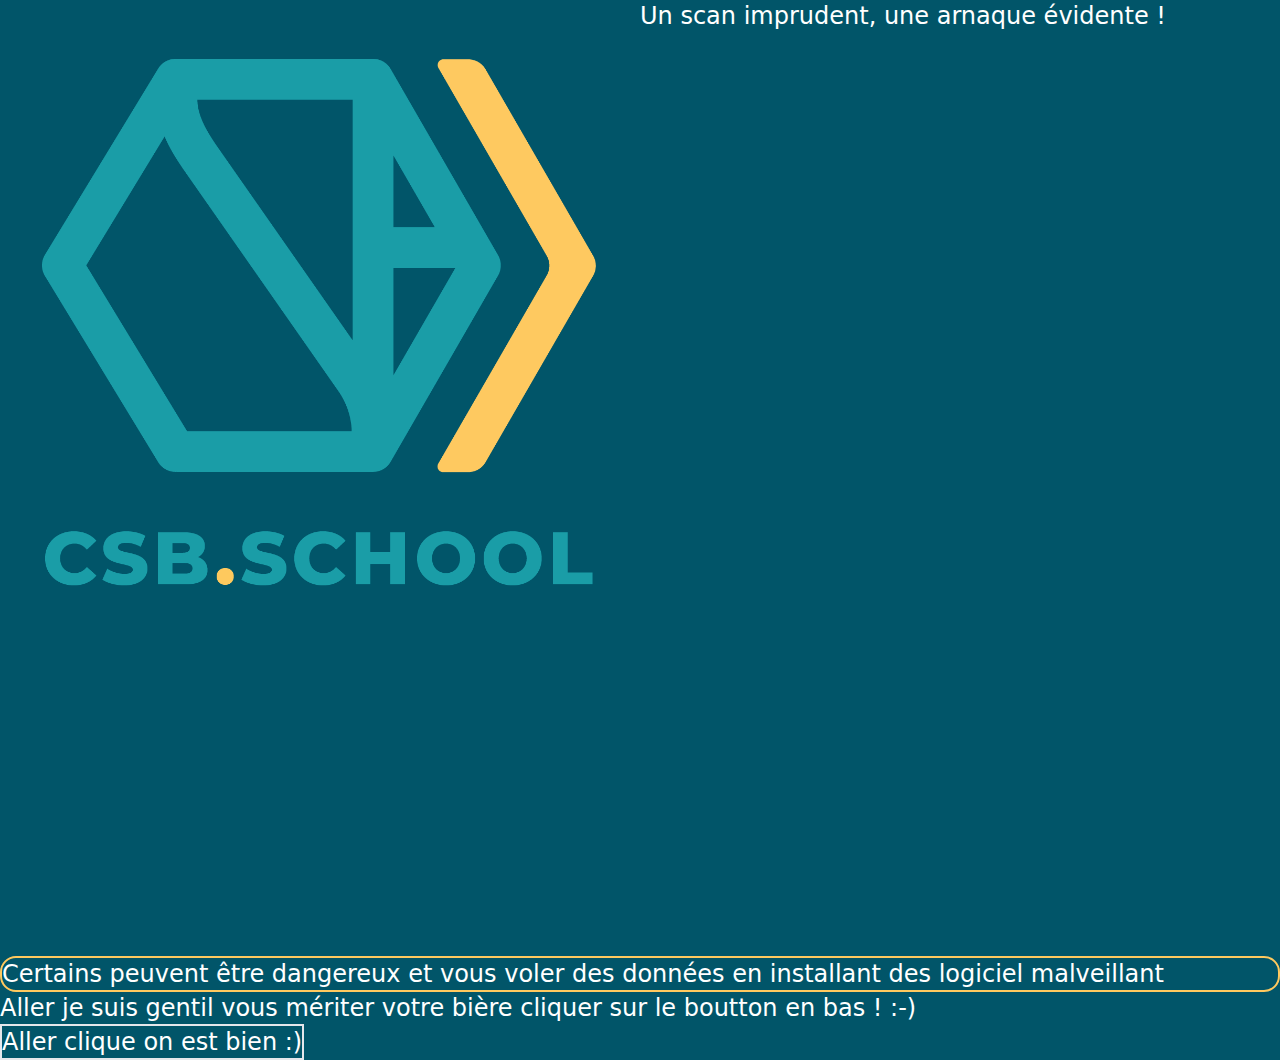
==== index.html @ 62c5bfa1 "testttttttttt" ====
<html lang="en">
<head>
    <meta charset="UTF-8">
    <meta name="viewport" content="width=device-width, initial-scale=1.0">
    <link rel="stylesheet" href="src/output.css">
    <script src="main.js"></script>
    <title class="">Bah alors on scan n'importe quoi ?</title>
</head>
<body class="bg-csb_blue">
    <div class="inline-flex ">
        <img src="CSB.png" alt="CSB" width="50%" height="50%">
        <h1 class="text-white text-2xl">Un scan imprudent, une arnaque évidente ! </h1>
    </div>
    <div>
        <iframe width="560" height="315" 
        src="https://www.youtube.com/embed/xvFZjo5PgG0?autoplay=1" 
        frameborder="0" allow="autoplay; encrypted-media" allowfullscreen>
    </iframe>
    <div>
        
        
    </div>

    <div class="border-2 border-csb_yellow rounded-2xl">
        <p class="text-white text-2xl">Certains peuvent être dangereux et vous voler des données en installant des logiciel malveillant </p>
    </div>

    <div>
        <p class="text-white text-2xl">Aller je suis gentil vous mériter votre bière cliquer sur le boutton en bas ! :-)</p>
        <button class="border-2 text-2xl text-white" onclick="location.href='TrueIndex.html'">Aller clique on est bien :)</button>
    </div>
</body>
</html>
---- src/output.css ----
*, ::before, ::after {
  --tw-border-spacing-x: 0;
  --tw-border-spacing-y: 0;
  --tw-translate-x: 0;
  --tw-translate-y: 0;
  --tw-rotate: 0;
  --tw-skew-x: 0;
  --tw-skew-y: 0;
  --tw-scale-x: 1;
  --tw-scale-y: 1;
  --tw-pan-x:  ;
  --tw-pan-y:  ;
  --tw-pinch-zoom:  ;
  --tw-scroll-snap-strictness: proximity;
  --tw-gradient-from-position:  ;
  --tw-gradient-via-position:  ;
  --tw-gradient-to-position:  ;
  --tw-ordinal:  ;
  --tw-slashed-zero:  ;
  --tw-numeric-figure:  ;
  --tw-numeric-spacing:  ;
  --tw-numeric-fraction:  ;
  --tw-ring-inset:  ;
  --tw-ring-offset-width: 0px;
  --tw-ring-offset-color: #fff;
  --tw-ring-color: rgb(59 130 246 / 0.5);
  --tw-ring-offset-shadow: 0 0 #0000;
  --tw-ring-shadow: 0 0 #0000;
  --tw-shadow: 0 0 #0000;
  --tw-shadow-colored: 0 0 #0000;
  --tw-blur:  ;
  --tw-brightness:  ;
  --tw-contrast:  ;
  --tw-grayscale:  ;
  --tw-hue-rotate:  ;
  --tw-invert:  ;
  --tw-saturate:  ;
  --tw-sepia:  ;
  --tw-drop-shadow:  ;
  --tw-backdrop-blur:  ;
  --tw-backdrop-brightness:  ;
  --tw-backdrop-contrast:  ;
  --tw-backdrop-grayscale:  ;
  --tw-backdrop-hue-rotate:  ;
  --tw-backdrop-invert:  ;
  --tw-backdrop-opacity:  ;
  --tw-backdrop-saturate:  ;
  --tw-backdrop-sepia:  ;
  --tw-contain-size:  ;
  --tw-contain-layout:  ;
  --tw-contain-paint:  ;
  --tw-contain-style:  ;
}

::backdrop {
  --tw-border-spacing-x: 0;
  --tw-border-spacing-y: 0;
  --tw-translate-x: 0;
  --tw-translate-y: 0;
  --tw-rotate: 0;
  --tw-skew-x: 0;
  --tw-skew-y: 0;
  --tw-scale-x: 1;
  --tw-scale-y: 1;
  --tw-pan-x:  ;
  --tw-pan-y:  ;
  --tw-pinch-zoom:  ;
  --tw-scroll-snap-strictness: proximity;
  --tw-gradient-from-position:  ;
  --tw-gradient-via-position:  ;
  --tw-gradient-to-position:  ;
  --tw-ordinal:  ;
  --tw-slashed-zero:  ;
  --tw-numeric-figure:  ;
  --tw-numeric-spacing:  ;
  --tw-numeric-fraction:  ;
  --tw-ring-inset:  ;
  --tw-ring-offset-width: 0px;
  --tw-ring-offset-color: #fff;
  --tw-ring-color: rgb(59 130 246 / 0.5);
  --tw-ring-offset-shadow: 0 0 #0000;
  --tw-ring-shadow: 0 0 #0000;
  --tw-shadow: 0 0 #0000;
  --tw-shadow-colored: 0 0 #0000;
  --tw-blur:  ;
  --tw-brightness:  ;
  --tw-contrast:  ;
  --tw-grayscale:  ;
  --tw-hue-rotate:  ;
  --tw-invert:  ;
  --tw-saturate:  ;
  --tw-sepia:  ;
  --tw-drop-shadow:  ;
  --tw-backdrop-blur:  ;
  --tw-backdrop-brightness:  ;
  --tw-backdrop-contrast:  ;
  --tw-backdrop-grayscale:  ;
  --tw-backdrop-hue-rotate:  ;
  --tw-backdrop-invert:  ;
  --tw-backdrop-opacity:  ;
  --tw-backdrop-saturate:  ;
  --tw-backdrop-sepia:  ;
  --tw-contain-size:  ;
  --tw-contain-layout:  ;
  --tw-contain-paint:  ;
  --tw-contain-style:  ;
}

/*
! tailwindcss v3.4.15 | MIT License | https://tailwindcss.com
*/

/*
1. Prevent padding and border from affecting element width. (https://github.com/mozdevs/cssremedy/issues/4)
2. Allow adding a border to an element by just adding a border-width. (https://github.com/tailwindcss/tailwindcss/pull/116)
*/

*,
::before,
::after {
  box-sizing: border-box;
  /* 1 */
  border-width: 0;
  /* 2 */
  border-style: solid;
  /* 2 */
  border-color: #e5e7eb;
  /* 2 */
}

::before,
::after {
  --tw-content: '';
}

/*
1. Use a consistent sensible line-height in all browsers.
2. Prevent adjustments of font size after orientation changes in iOS.
3. Use a more readable tab size.
4. Use the user's configured `sans` font-family by default.
5. Use the user's configured `sans` font-feature-settings by default.
6. Use the user's configured `sans` font-variation-settings by default.
7. Disable tap highlights on iOS
*/

html,
:host {
  line-height: 1.5;
  /* 1 */
  -webkit-text-size-adjust: 100%;
  /* 2 */
  -moz-tab-size: 4;
  /* 3 */
  -o-tab-size: 4;
     tab-size: 4;
  /* 3 */
  font-family: ui-sans-serif, system-ui, sans-serif, "Apple Color Emoji", "Segoe UI Emoji", "Segoe UI Symbol", "Noto Color Emoji";
  /* 4 */
  font-feature-settings: normal;
  /* 5 */
  font-variation-settings: normal;
  /* 6 */
  -webkit-tap-highlight-color: transparent;
  /* 7 */
}

/*
1. Remove the margin in all browsers.
2. Inherit line-height from `html` so users can set them as a class directly on the `html` element.
*/

body {
  margin: 0;
  /* 1 */
  line-height: inherit;
  /* 2 */
}

/*
1. Add the correct height in Firefox.
2. Correct the inheritance of border color in Firefox. (https://bugzilla.mozilla.org/show_bug.cgi?id=190655)
3. Ensure horizontal rules are visible by default.
*/

hr {
  height: 0;
  /* 1 */
  color: inherit;
  /* 2 */
  border-top-width: 1px;
  /* 3 */
}

/*
Add the correct text decoration in Chrome, Edge, and Safari.
*/

abbr:where([title]) {
  -webkit-text-decoration: underline dotted;
          text-decoration: underline dotted;
}

/*
Remove the default font size and weight for headings.
*/

h1,
h2,
h3,
h4,
h5,
h6 {
  font-size: inherit;
  font-weight: inherit;
}

/*
Reset links to optimize for opt-in styling instead of opt-out.
*/

a {
  color: inherit;
  text-decoration: inherit;
}

/*
Add the correct font weight in Edge and Safari.
*/

b,
strong {
  font-weight: bolder;
}

/*
1. Use the user's configured `mono` font-family by default.
2. Use the user's configured `mono` font-feature-settings by default.
3. Use the user's configured `mono` font-variation-settings by default.
4. Correct the odd `em` font sizing in all browsers.
*/

code,
kbd,
samp,
pre {
  font-family: ui-monospace, SFMono-Regular, Menlo, Monaco, Consolas, "Liberation Mono", "Courier New", monospace;
  /* 1 */
  font-feature-settings: normal;
  /* 2 */
  font-variation-settings: normal;
  /* 3 */
  font-size: 1em;
  /* 4 */
}

/*
Add the correct font size in all browsers.
*/

small {
  font-size: 80%;
}

/*
Prevent `sub` and `sup` elements from affecting the line height in all browsers.
*/

sub,
sup {
  font-size: 75%;
  line-height: 0;
  position: relative;
  vertical-align: baseline;
}

sub {
  bottom: -0.25em;
}

sup {
  top: -0.5em;
}

/*
1. Remove text indentation from table contents in Chrome and Safari. (https://bugs.chromium.org/p/chromium/issues/detail?id=999088, https://bugs.webkit.org/show_bug.cgi?id=201297)
2. Correct table border color inheritance in all Chrome and Safari. (https://bugs.chromium.org/p/chromium/issues/detail?id=935729, https://bugs.webkit.org/show_bug.cgi?id=195016)
3. Remove gaps between table borders by default.
*/

table {
  text-indent: 0;
  /* 1 */
  border-color: inherit;
  /* 2 */
  border-collapse: collapse;
  /* 3 */
}

/*
1. Change the font styles in all browsers.
2. Remove the margin in Firefox and Safari.
3. Remove default padding in all browsers.
*/

button,
input,
optgroup,
select,
textarea {
  font-family: inherit;
  /* 1 */
  font-feature-settings: inherit;
  /* 1 */
  font-variation-settings: inherit;
  /* 1 */
  font-size: 100%;
  /* 1 */
  font-weight: inherit;
  /* 1 */
  line-height: inherit;
  /* 1 */
  letter-spacing: inherit;
  /* 1 */
  color: inherit;
  /* 1 */
  margin: 0;
  /* 2 */
  padding: 0;
  /* 3 */
}

/*
Remove the inheritance of text transform in Edge and Firefox.
*/

button,
select {
  text-transform: none;
}

/*
1. Correct the inability to style clickable types in iOS and Safari.
2. Remove default button styles.
*/

button,
input:where([type='button']),
input:where([type='reset']),
input:where([type='submit']) {
  -webkit-appearance: button;
  /* 1 */
  background-color: transparent;
  /* 2 */
  background-image: none;
  /* 2 */
}

/*
Use the modern Firefox focus style for all focusable elements.
*/

:-moz-focusring {
  outline: auto;
}

/*
Remove the additional `:invalid` styles in Firefox. (https://github.com/mozilla/gecko-dev/blob/2f9eacd9d3d995c937b4251a5557d95d494c9be1/layout/style/res/forms.css#L728-L737)
*/

:-moz-ui-invalid {
  box-shadow: none;
}

/*
Add the correct vertical alignment in Chrome and Firefox.
*/

progress {
  vertical-align: baseline;
}

/*
Correct the cursor style of increment and decrement buttons in Safari.
*/

::-webkit-inner-spin-button,
::-webkit-outer-spin-button {
  height: auto;
}

/*
1. Correct the odd appearance in Chrome and Safari.
2. Correct the outline style in Safari.
*/

[type='search'] {
  -webkit-appearance: textfield;
  /* 1 */
  outline-offset: -2px;
  /* 2 */
}

/*
Remove the inner padding in Chrome and Safari on macOS.
*/

::-webkit-search-decoration {
  -webkit-appearance: none;
}

/*
1. Correct the inability to style clickable types in iOS and Safari.
2. Change font properties to `inherit` in Safari.
*/

::-webkit-file-upload-button {
  -webkit-appearance: button;
  /* 1 */
  font: inherit;
  /* 2 */
}

/*
Add the correct display in Chrome and Safari.
*/

summary {
  display: list-item;
}

/*
Removes the default spacing and border for appropriate elements.
*/

blockquote,
dl,
dd,
h1,
h2,
h3,
h4,
h5,
h6,
hr,
figure,
p,
pre {
  margin: 0;
}

fieldset {
  margin: 0;
  padding: 0;
}

legend {
  padding: 0;
}

ol,
ul,
menu {
  list-style: none;
  margin: 0;
  padding: 0;
}

/*
Reset default styling for dialogs.
*/

dialog {
  padding: 0;
}

/*
Prevent resizing textareas horizontally by default.
*/

textarea {
  resize: vertical;
}

/*
1. Reset the default placeholder opacity in Firefox. (https://github.com/tailwindlabs/tailwindcss/issues/3300)
2. Set the default placeholder color to the user's configured gray 400 color.
*/

input::-moz-placeholder, textarea::-moz-placeholder {
  opacity: 1;
  /* 1 */
  color: #9ca3af;
  /* 2 */
}

input::placeholder,
textarea::placeholder {
  opacity: 1;
  /* 1 */
  color: #9ca3af;
  /* 2 */
}

/*
Set the default cursor for buttons.
*/

button,
[role="button"] {
  cursor: pointer;
}

/*
Make sure disabled buttons don't get the pointer cursor.
*/

:disabled {
  cursor: default;
}

/*
1. Make replaced elements `display: block` by default. (https://github.com/mozdevs/cssremedy/issues/14)
2. Add `vertical-align: middle` to align replaced elements more sensibly by default. (https://github.com/jensimmons/cssremedy/issues/14#issuecomment-634934210)
   This can trigger a poorly considered lint error in some tools but is included by design.
*/

img,
svg,
video,
canvas,
audio,
iframe,
embed,
object {
  display: block;
  /* 1 */
  vertical-align: middle;
  /* 2 */
}

/*
Constrain images and videos to the parent width and preserve their intrinsic aspect ratio. (https://github.com/mozdevs/cssremedy/issues/14)
*/

img,
video {
  max-width: 100%;
  height: auto;
}

/* Make elements with the HTML hidden attribute stay hidden by default */

[hidden]:where(:not([hidden="until-found"])) {
  display: none;
}

.m-3 {
  margin: 0.75rem;
}

.mb-5 {
  margin-bottom: 1.25rem;
}

.ml-6 {
  margin-left: 1.5rem;
}

.mr-5 {
  margin-right: 1.25rem;
}

.mt-6 {
  margin-top: 1.5rem;
}

.flex {
  display: flex;
}

.inline-flex {
  display: inline-flex;
}

.w-5 {
  width: 1.25rem;
}

.w-\[100\%\] {
  width: 100%;
}

.w-\[90\%\] {
  width: 90%;
}

.items-center {
  align-items: center;
}

.justify-center {
  justify-content: center;
}

.rounded-2xl {
  border-radius: 1rem;
}

.rounded-xl {
  border-radius: 0.75rem;
}

.rounded-t-2xl {
  border-top-left-radius: 1rem;
  border-top-right-radius: 1rem;
}

.border-2 {
  border-width: 2px;
}

.border-csb_yellow {
  --tw-border-opacity: 1;
  border-color: rgb(255 201 95 / var(--tw-border-opacity, 1));
}

.bg-csb_blue {
  --tw-bg-opacity: 1;
  background-color: rgb(1 85 105 / var(--tw-bg-opacity, 1));
}

.bg-csb_bordeaux {
  --tw-bg-opacity: 1;
  background-color: rgb(146 52 66 / var(--tw-bg-opacity, 1));
}

.bg-csb_yellow {
  --tw-bg-opacity: 1;
  background-color: rgb(255 201 95 / var(--tw-bg-opacity, 1));
}

.text-2xl {
  font-size: 1.5rem;
  line-height: 2rem;
}

.font-bold {
  font-weight: 700;
}

.text-csb_yellow {
  --tw-text-opacity: 1;
  color: rgb(255 201 95 / var(--tw-text-opacity, 1));
}

.text-white {
  --tw-text-opacity: 1;
  color: rgb(255 255 255 / var(--tw-text-opacity, 1));
}
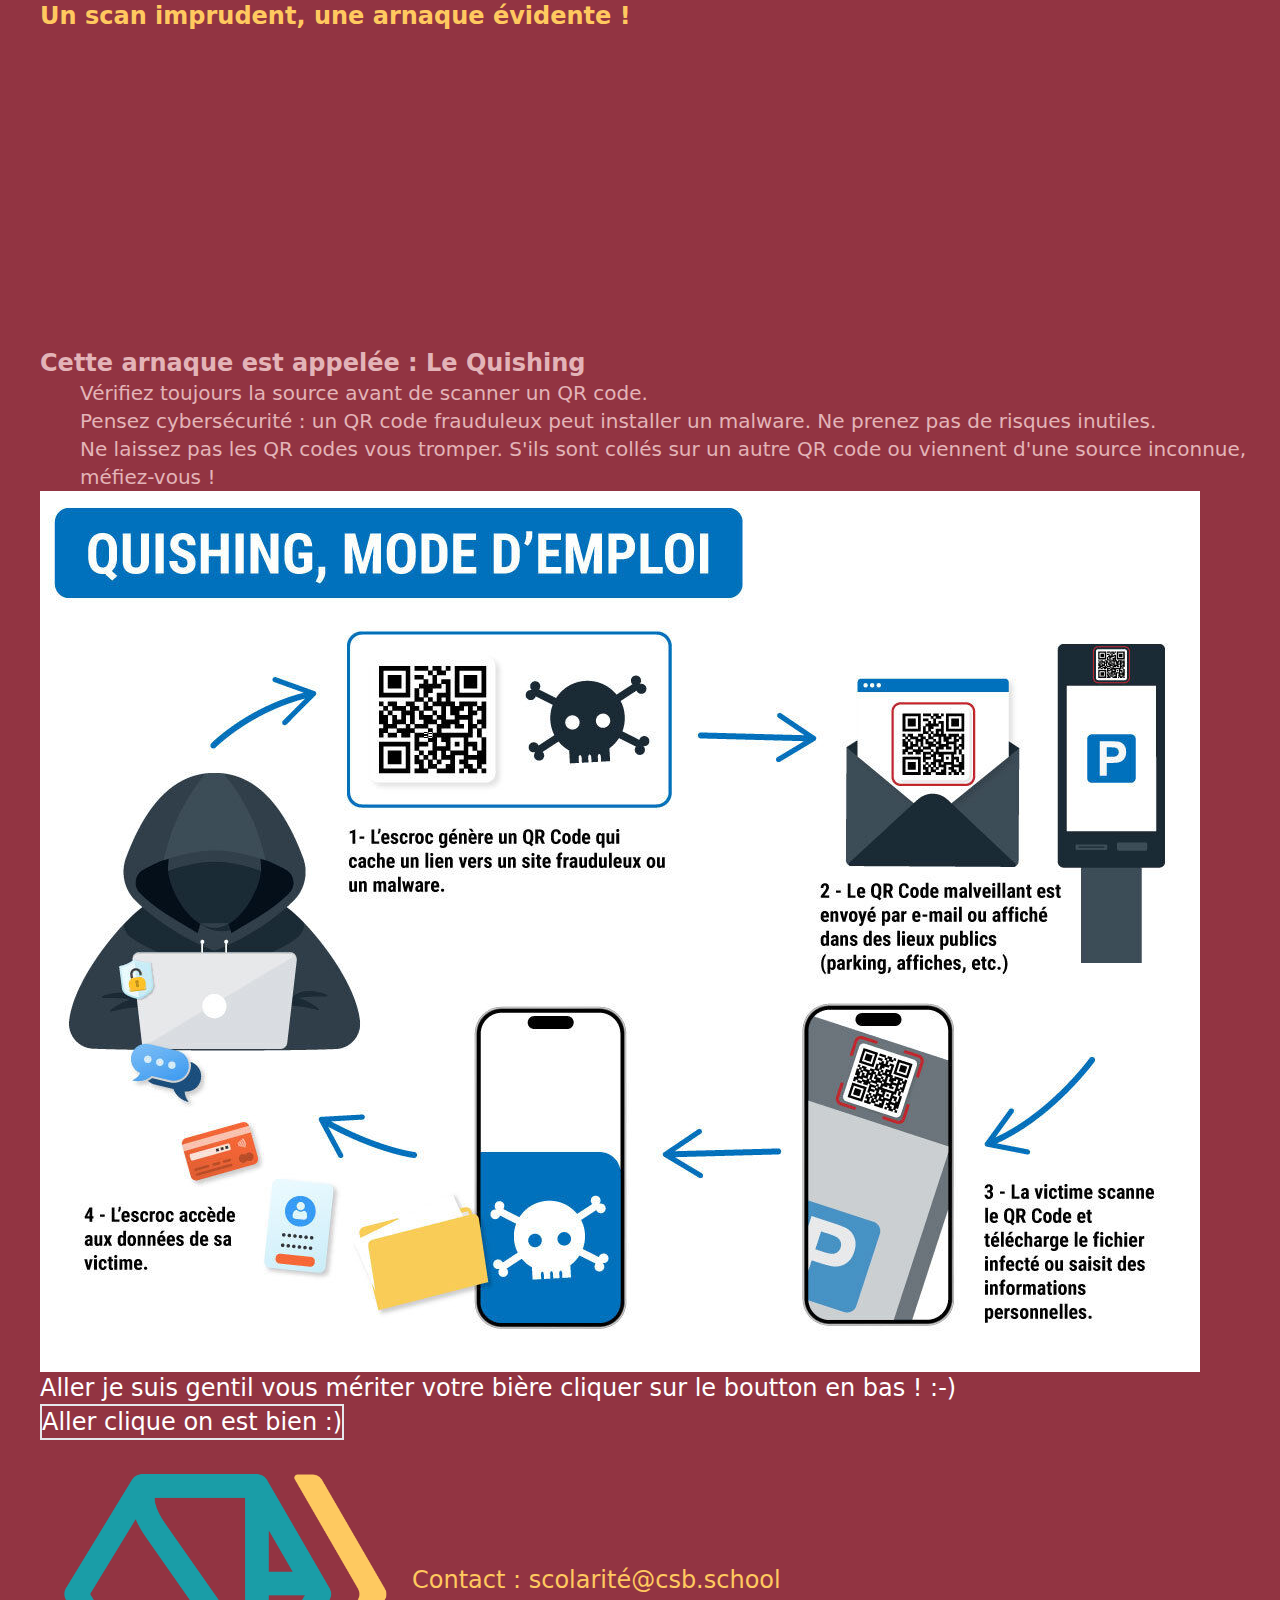
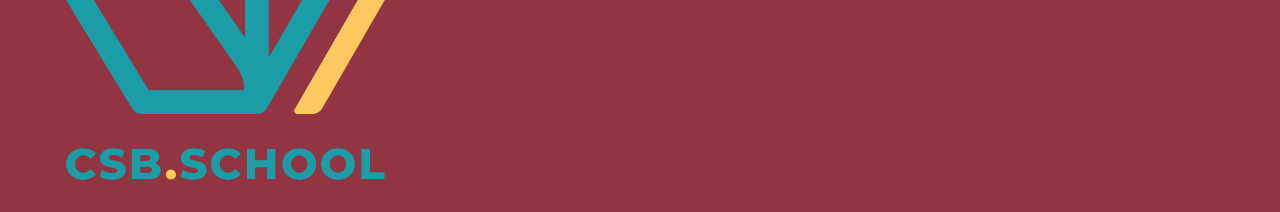
==== commit 63201ad0: "dsqfqsdfsqdfsf" ====
--- a/index.html
+++ b/index.html
@@ -6,23 +6,29 @@
     <script src="main.js"></script>
     <title class="">Bah alors on scan n'importe quoi ?</title>
 </head>
-<body class="bg-csb_blue">
+<body class="bg-csb_bordeaux ml-10">
     <div class="inline-flex ">
-        <img src="CSB.png" alt="CSB" width="50%" height="50%">
-        <h1 class="text-white text-2xl">Un scan imprudent, une arnaque évidente ! </h1>
+        
+       
     </div>
     <div>
-        <iframe width="560" height="315" 
+        <h1 class="text-csb_yellow font-bold text-2xl">Un scan imprudent, une arnaque évidente ! </h1>
+        <iframe width="360" height="315" 
         src="https://www.youtube.com/embed/xvFZjo5PgG0?autoplay=1" 
         frameborder="0" allow="autoplay; encrypted-media" allowfullscreen>
     </iframe>
     <div>
         
-        
     </div>
+    <div>
+        <h1 class="text-2xl font-bold text-csb_bordeauxClair">Cette arnaque est appelée : Le Quishing</h1>
+        <ul class="ml-10 text-csb_bordeauxClair text-xl">
+            <li>Vérifiez toujours la source avant de scanner un QR code.</li>
+            <li>Pensez cybersécurité : un QR code frauduleux peut installer un malware. Ne prenez pas de risques inutiles.</li>
+            <li>Ne laissez pas les QR codes vous tromper. S'ils sont collés sur un autre QR code ou viennent d'une source inconnue, méfiez-vous !</li>
+        </ul>
 
-    <div class="border-2 border-csb_yellow rounded-2xl">
-        <p class="text-white text-2xl">Certains peuvent être dangereux et vous voler des données en installant des logiciel malveillant </p>
+        <img src="Quishing.jpg" alt="Quishing">
     </div>
 
     <div>
@@ -30,4 +36,11 @@
         <button class="border-2 text-2xl text-white" onclick="location.href='TrueIndex.html'">Aller clique on est bien :)</button>
     </div>
 </body>
+
+<footer class="bg-csb_bordeaux w-[100%]">
+    <div class="inline-flex">
+        <img src="CSB.png" alt="CSB" width="30%" height="30%">
+        <p class="text-2xl text-csb_yellow mt-[10%]">Contact : scolarité@csb.school</p>
+    </div>
+</footer>
 </html>--- a/src/output.css
+++ b/src/output.css
@@ -562,6 +562,10 @@
   margin-bottom: 1.25rem;
 }
 
+.ml-10 {
+  margin-left: 2.5rem;
+}
+
 .ml-6 {
   margin-left: 1.5rem;
 }
@@ -572,6 +576,10 @@
 
 .mt-6 {
   margin-top: 1.5rem;
+}
+
+.mt-\[10\%\] {
+  margin-top: 10%;
 }
 
 .flex {
@@ -644,6 +652,11 @@
   line-height: 2rem;
 }
 
+.text-xl {
+  font-size: 1.25rem;
+  line-height: 1.75rem;
+}
+
 .font-bold {
   font-weight: 700;
 }
@@ -657,3 +670,8 @@
   --tw-text-opacity: 1;
   color: rgb(255 255 255 / var(--tw-text-opacity, 1));
 }
+
+.text-csb_bordeauxClair {
+  --tw-text-opacity: 1;
+  color: rgb(227 180 184 / var(--tw-text-opacity, 1));
+}
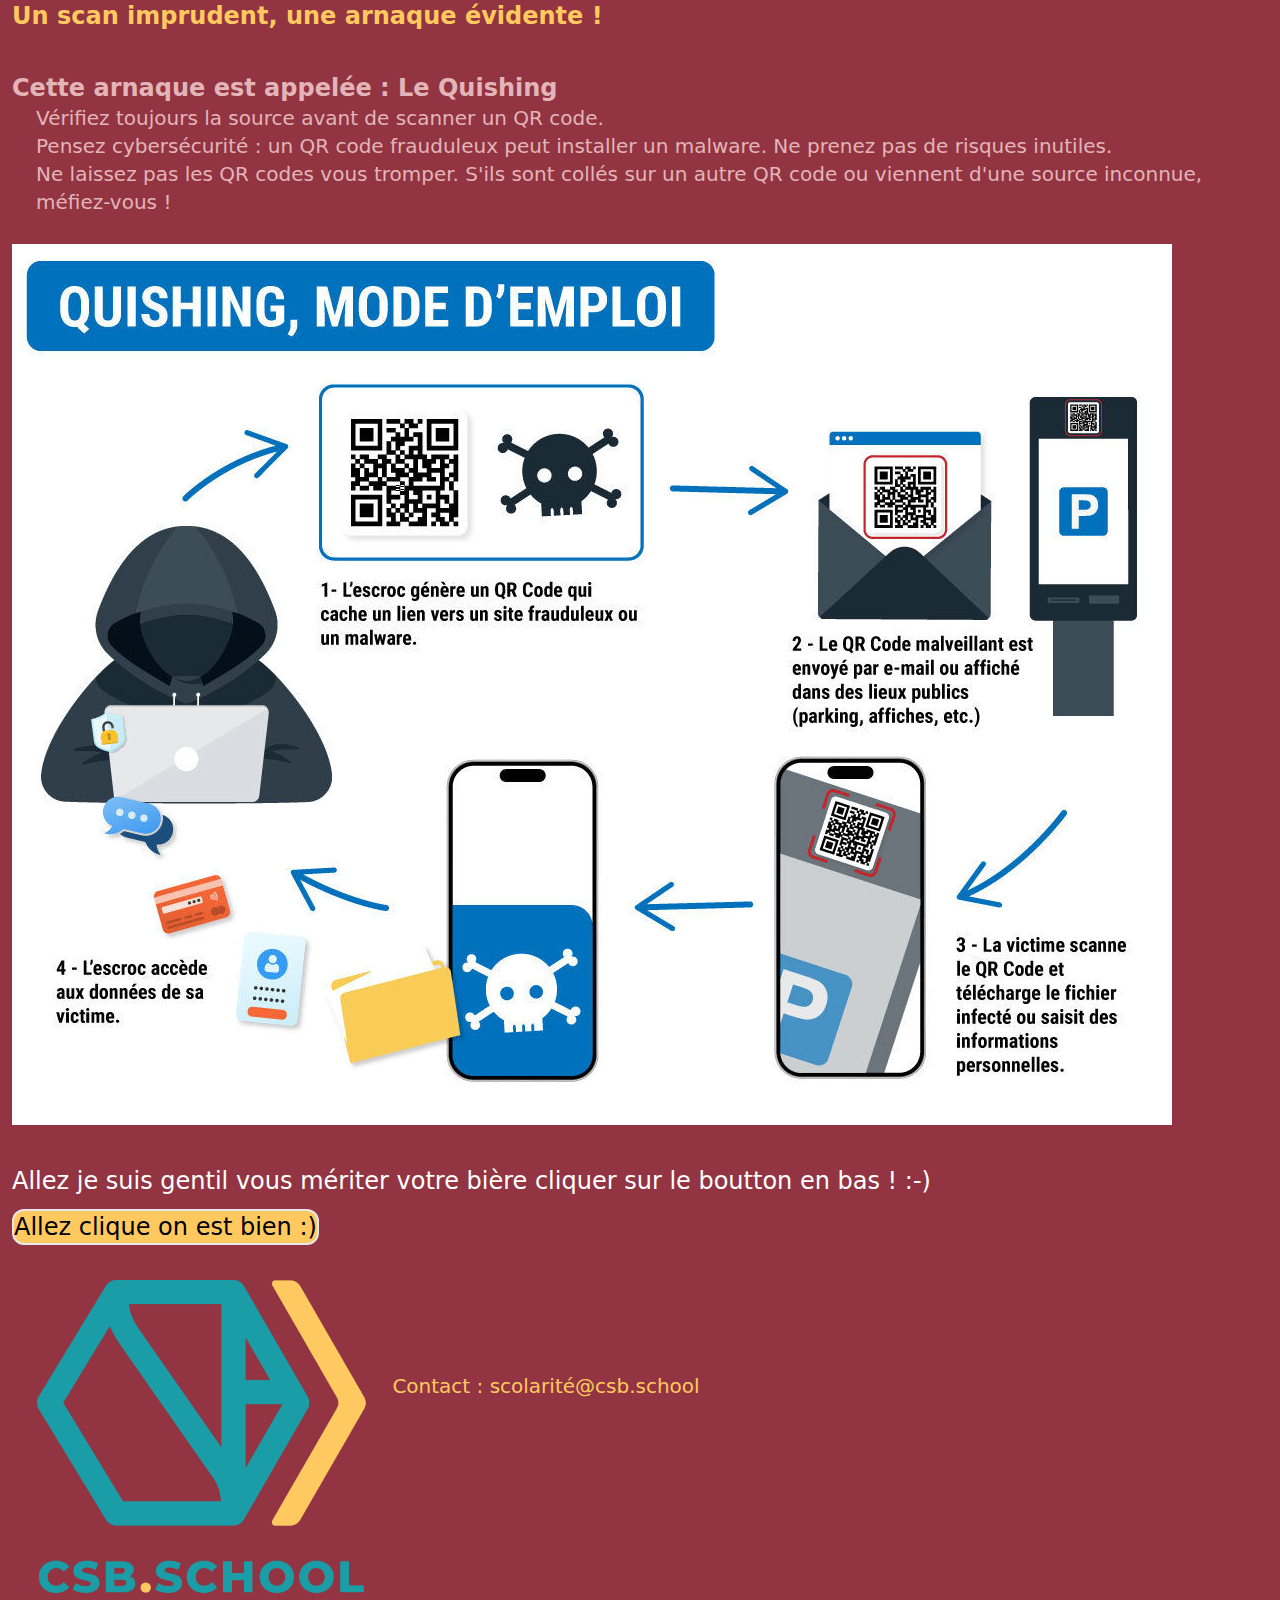
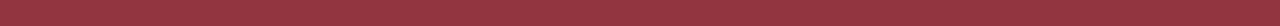
==== commit 3f7bda67: "final ?" ====
--- a/index.html
+++ b/index.html
@@ -6,41 +6,39 @@
     <script src="main.js"></script>
     <title class="">Bah alors on scan n'importe quoi ?</title>
 </head>
-<body class="bg-csb_bordeaux ml-10">
+<body class="bg-csb_bordeaux ml-3">
     <div class="inline-flex ">
         
        
     </div>
     <div>
         <h1 class="text-csb_yellow font-bold text-2xl">Un scan imprudent, une arnaque évidente ! </h1>
-        <iframe width="360" height="315" 
-        src="https://www.youtube.com/embed/xvFZjo5PgG0?autoplay=1" 
-        frameborder="0" allow="autoplay; encrypted-media" allowfullscreen>
+        <img src="giphy.gif" alt="" class="mt-3">
     </iframe>
     <div>
         
     </div>
     <div>
-        <h1 class="text-2xl font-bold text-csb_bordeauxClair">Cette arnaque est appelée : Le Quishing</h1>
-        <ul class="ml-10 text-csb_bordeauxClair text-xl">
+        <h1 class="text-2xl font-bold text-csb_bordeauxClair mt-7">Cette arnaque est appelée : Le Quishing</h1>
+        <ul class="ml-6 text-csb_bordeauxClair text-xl">
             <li>Vérifiez toujours la source avant de scanner un QR code.</li>
             <li>Pensez cybersécurité : un QR code frauduleux peut installer un malware. Ne prenez pas de risques inutiles.</li>
             <li>Ne laissez pas les QR codes vous tromper. S'ils sont collés sur un autre QR code ou viennent d'une source inconnue, méfiez-vous !</li>
         </ul>
 
-        <img src="Quishing.jpg" alt="Quishing">
+        <img src="Quishing.jpg" alt="Quishing" class="mt-7">
     </div>
 
     <div>
-        <p class="text-white text-2xl">Aller je suis gentil vous mériter votre bière cliquer sur le boutton en bas ! :-)</p>
-        <button class="border-2 text-2xl text-white" onclick="location.href='TrueIndex.html'">Aller clique on est bien :)</button>
+        <p class="text-white text-2xl mt-10">Allez je suis gentil vous mériter votre bière cliquer sur le boutton en bas ! :-)</p>
+        <button class="border-2 text-2xl rounded-xl bg-csb_yellow text-black mt-3" onclick="location.href='TrueIndex.html'">Allez clique on est bien :)</button>
     </div>
 </body>
 
 <footer class="bg-csb_bordeaux w-[100%]">
     <div class="inline-flex">
         <img src="CSB.png" alt="CSB" width="30%" height="30%">
-        <p class="text-2xl text-csb_yellow mt-[10%]">Contact : scolarité@csb.school</p>
+        <p class="text-xl text-csb_yellow mt-[10%]">Contact : scolarité@csb.school</p>
     </div>
 </footer>
 </html>--- a/src/output.css
+++ b/src/output.css
@@ -582,6 +582,30 @@
   margin-top: 10%;
 }
 
+.ml-3 {
+  margin-left: 0.75rem;
+}
+
+.mt-3 {
+  margin-top: 0.75rem;
+}
+
+.mt-5 {
+  margin-top: 1.25rem;
+}
+
+.mt-7 {
+  margin-top: 1.75rem;
+}
+
+.mt-10 {
+  margin-top: 2.5rem;
+}
+
+.mr-3 {
+  margin-right: 0.75rem;
+}
+
 .flex {
   display: flex;
 }
@@ -661,6 +685,11 @@
   font-weight: 700;
 }
 
+.text-csb_bordeauxClair {
+  --tw-text-opacity: 1;
+  color: rgb(227 180 184 / var(--tw-text-opacity, 1));
+}
+
 .text-csb_yellow {
   --tw-text-opacity: 1;
   color: rgb(255 201 95 / var(--tw-text-opacity, 1));
@@ -671,7 +700,7 @@
   color: rgb(255 255 255 / var(--tw-text-opacity, 1));
 }
 
-.text-csb_bordeauxClair {
+.text-black {
   --tw-text-opacity: 1;
-  color: rgb(227 180 184 / var(--tw-text-opacity, 1));
-}
+  color: rgb(0 0 0 / var(--tw-text-opacity, 1));
+}
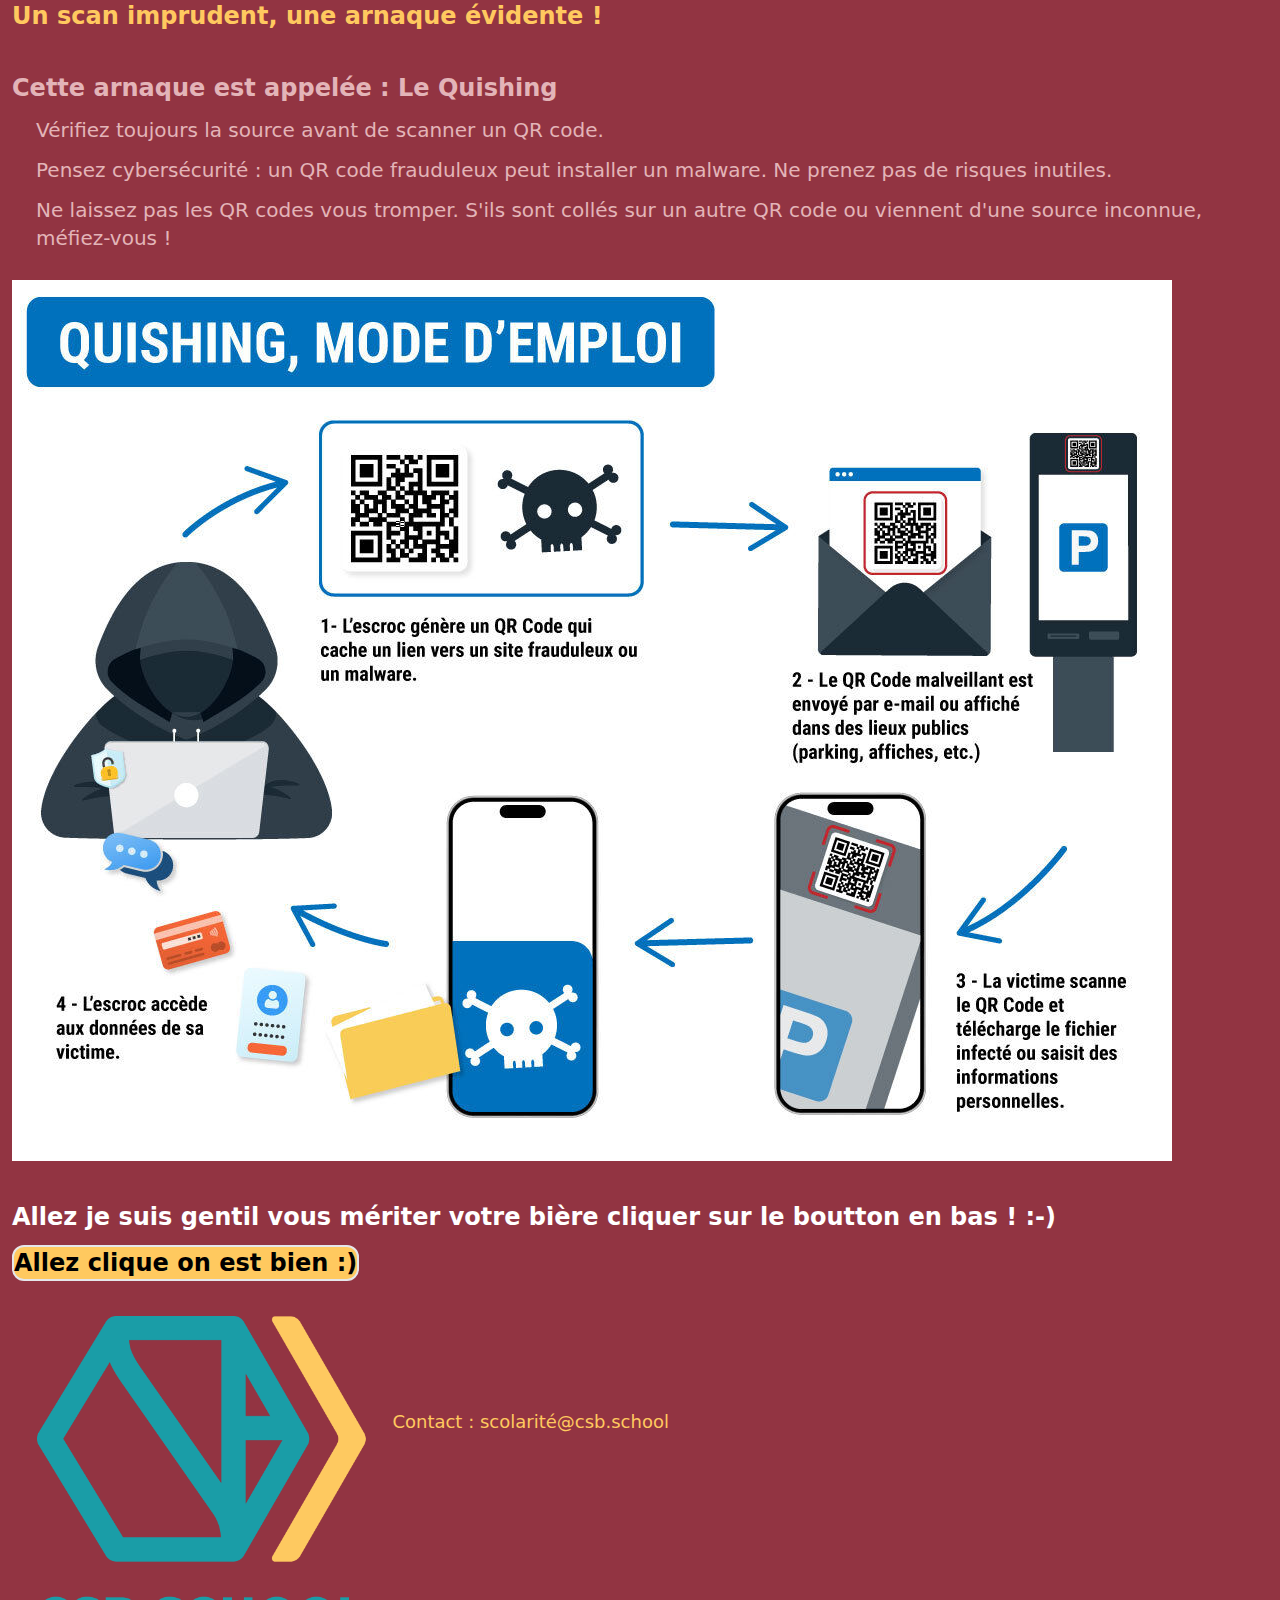
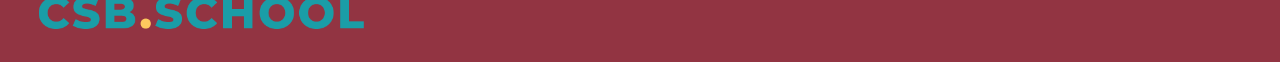
==== commit 6c419bbd: "aller c'est le final" ====
--- a/index.html
+++ b/index.html
@@ -21,24 +21,24 @@
     <div>
         <h1 class="text-2xl font-bold text-csb_bordeauxClair mt-7">Cette arnaque est appelée : Le Quishing</h1>
         <ul class="ml-6 text-csb_bordeauxClair text-xl">
-            <li>Vérifiez toujours la source avant de scanner un QR code.</li>
-            <li>Pensez cybersécurité : un QR code frauduleux peut installer un malware. Ne prenez pas de risques inutiles.</li>
-            <li>Ne laissez pas les QR codes vous tromper. S'ils sont collés sur un autre QR code ou viennent d'une source inconnue, méfiez-vous !</li>
+            <li class="mt-3">Vérifiez toujours la source avant de scanner un QR code.</li>
+            <li class="mt-3">Pensez cybersécurité : un QR code frauduleux peut installer un malware. Ne prenez pas de risques inutiles.</li>
+            <li class="mt-3">Ne laissez pas les QR codes vous tromper. S'ils sont collés sur un autre QR code ou viennent d'une source inconnue, méfiez-vous !</li>
         </ul>
 
         <img src="Quishing.jpg" alt="Quishing" class="mt-7">
     </div>
 
     <div>
-        <p class="text-white text-2xl mt-10">Allez je suis gentil vous mériter votre bière cliquer sur le boutton en bas ! :-)</p>
-        <button class="border-2 text-2xl rounded-xl bg-csb_yellow text-black mt-3" onclick="location.href='TrueIndex.html'">Allez clique on est bien :)</button>
+        <p class="text-white text-2xl mt-10 font-bold">Allez je suis gentil vous mériter votre bière cliquer sur le boutton en bas ! :-)</p>
+        <button class="border-2 text-2xl rounded-xl bg-csb_yellow text-black font-bold mt-3" onclick="location.href='TrueIndex.html'">Allez clique on est bien :)</button>
     </div>
 </body>
 
 <footer class="bg-csb_bordeaux w-[100%]">
     <div class="inline-flex">
         <img src="CSB.png" alt="CSB" width="30%" height="30%">
-        <p class="text-xl text-csb_yellow mt-[10%]">Contact : scolarité@csb.school</p>
+        <p class="text-lg text-csb_yellow mt-[10%]">Contact : scolarité@csb.school</p>
     </div>
 </footer>
 </html>--- a/src/output.css
+++ b/src/output.css
@@ -681,6 +681,11 @@
   line-height: 1.75rem;
 }
 
+.text-lg {
+  font-size: 1.125rem;
+  line-height: 1.75rem;
+}
+
 .font-bold {
   font-weight: 700;
 }
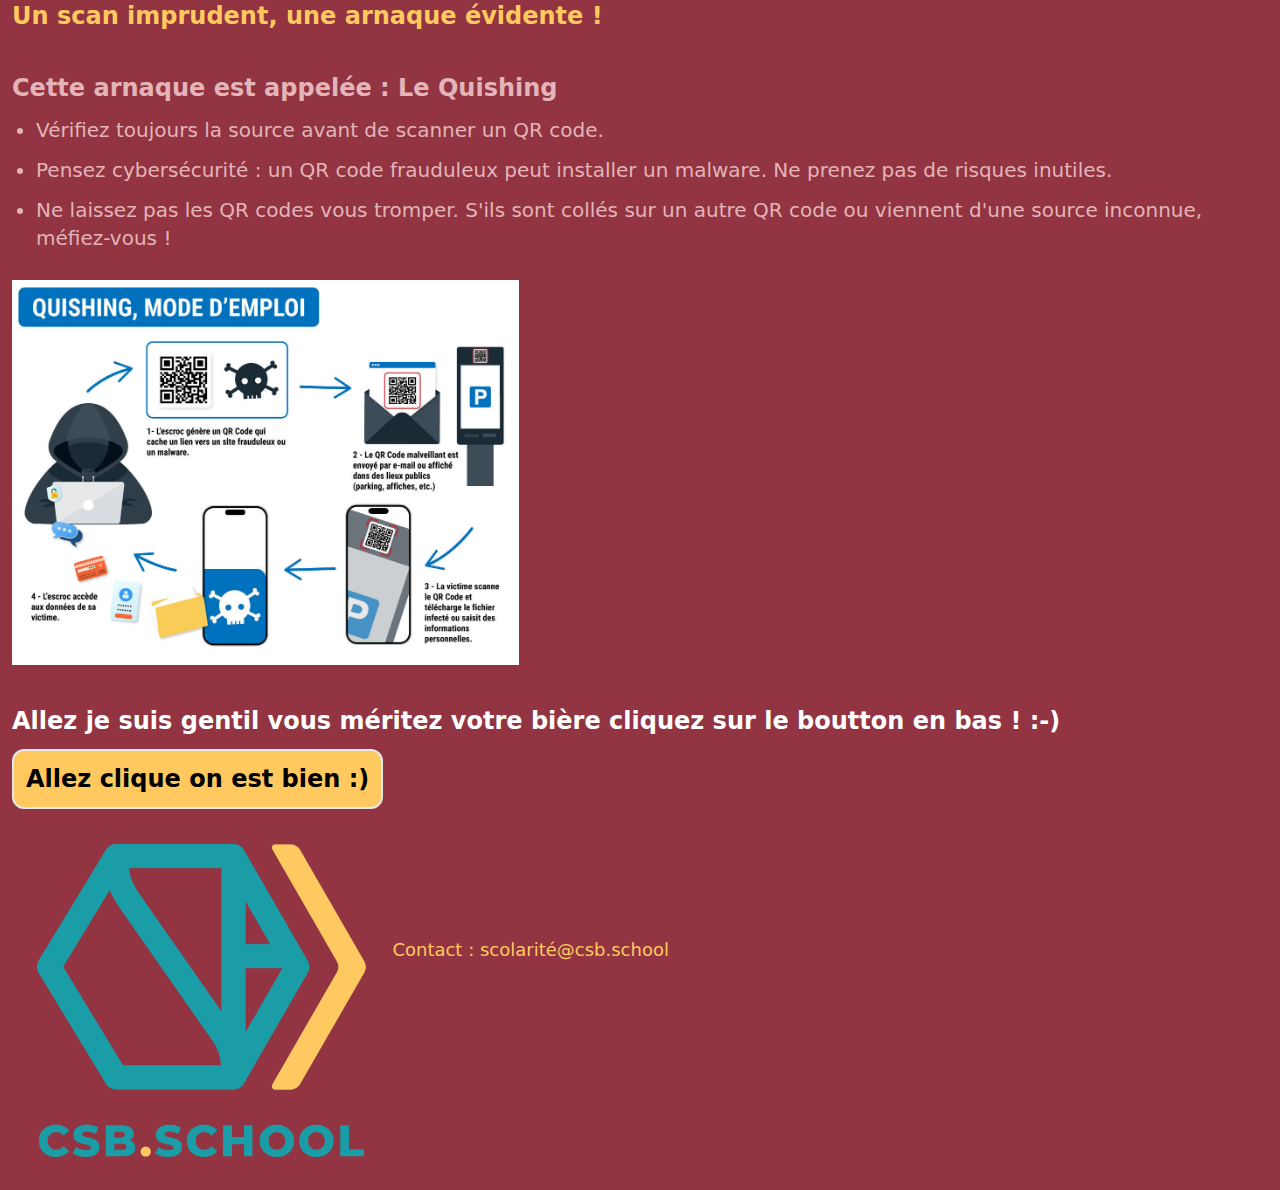
==== commit 478010e5: "Vraiment final" ====
--- a/index.html
+++ b/index.html
@@ -20,18 +20,18 @@
     </div>
     <div>
         <h1 class="text-2xl font-bold text-csb_bordeauxClair mt-7">Cette arnaque est appelée : Le Quishing</h1>
-        <ul class="ml-6 text-csb_bordeauxClair text-xl">
+        <ul class="ml-6 text-csb_bordeauxClair text-xl list-disc">
             <li class="mt-3">Vérifiez toujours la source avant de scanner un QR code.</li>
             <li class="mt-3">Pensez cybersécurité : un QR code frauduleux peut installer un malware. Ne prenez pas de risques inutiles.</li>
             <li class="mt-3">Ne laissez pas les QR codes vous tromper. S'ils sont collés sur un autre QR code ou viennent d'une source inconnue, méfiez-vous !</li>
         </ul>
 
-        <img src="Quishing.jpg" alt="Quishing" class="mt-7">
+        <img src="Quishing.jpg" alt="Quishing" class="mt-7" width="40%" height="40%">
     </div>
 
     <div>
-        <p class="text-white text-2xl mt-10 font-bold">Allez je suis gentil vous mériter votre bière cliquer sur le boutton en bas ! :-)</p>
-        <button class="border-2 text-2xl rounded-xl bg-csb_yellow text-black font-bold mt-3" onclick="location.href='TrueIndex.html'">Allez clique on est bien :)</button>
+        <p class="text-white text-2xl mt-10 font-bold">Allez je suis gentil vous méritez votre bière cliquez sur le boutton en bas ! :-)</p>
+        <button class="border-2 text-2xl rounded-xl bg-csb_yellow text-black font-bold mt-3 p-3" onclick="location.href='TrueIndex.html'">Allez clique on est bien :)</button>
     </div>
 </body>
 
--- a/src/output.css
+++ b/src/output.css
@@ -626,6 +626,10 @@
   width: 90%;
 }
 
+.list-disc {
+  list-style-type: disc;
+}
+
 .items-center {
   align-items: center;
 }
@@ -671,6 +675,10 @@
   background-color: rgb(255 201 95 / var(--tw-bg-opacity, 1));
 }
 
+.p-3 {
+  padding: 0.75rem;
+}
+
 .text-2xl {
   font-size: 1.5rem;
   line-height: 2rem;
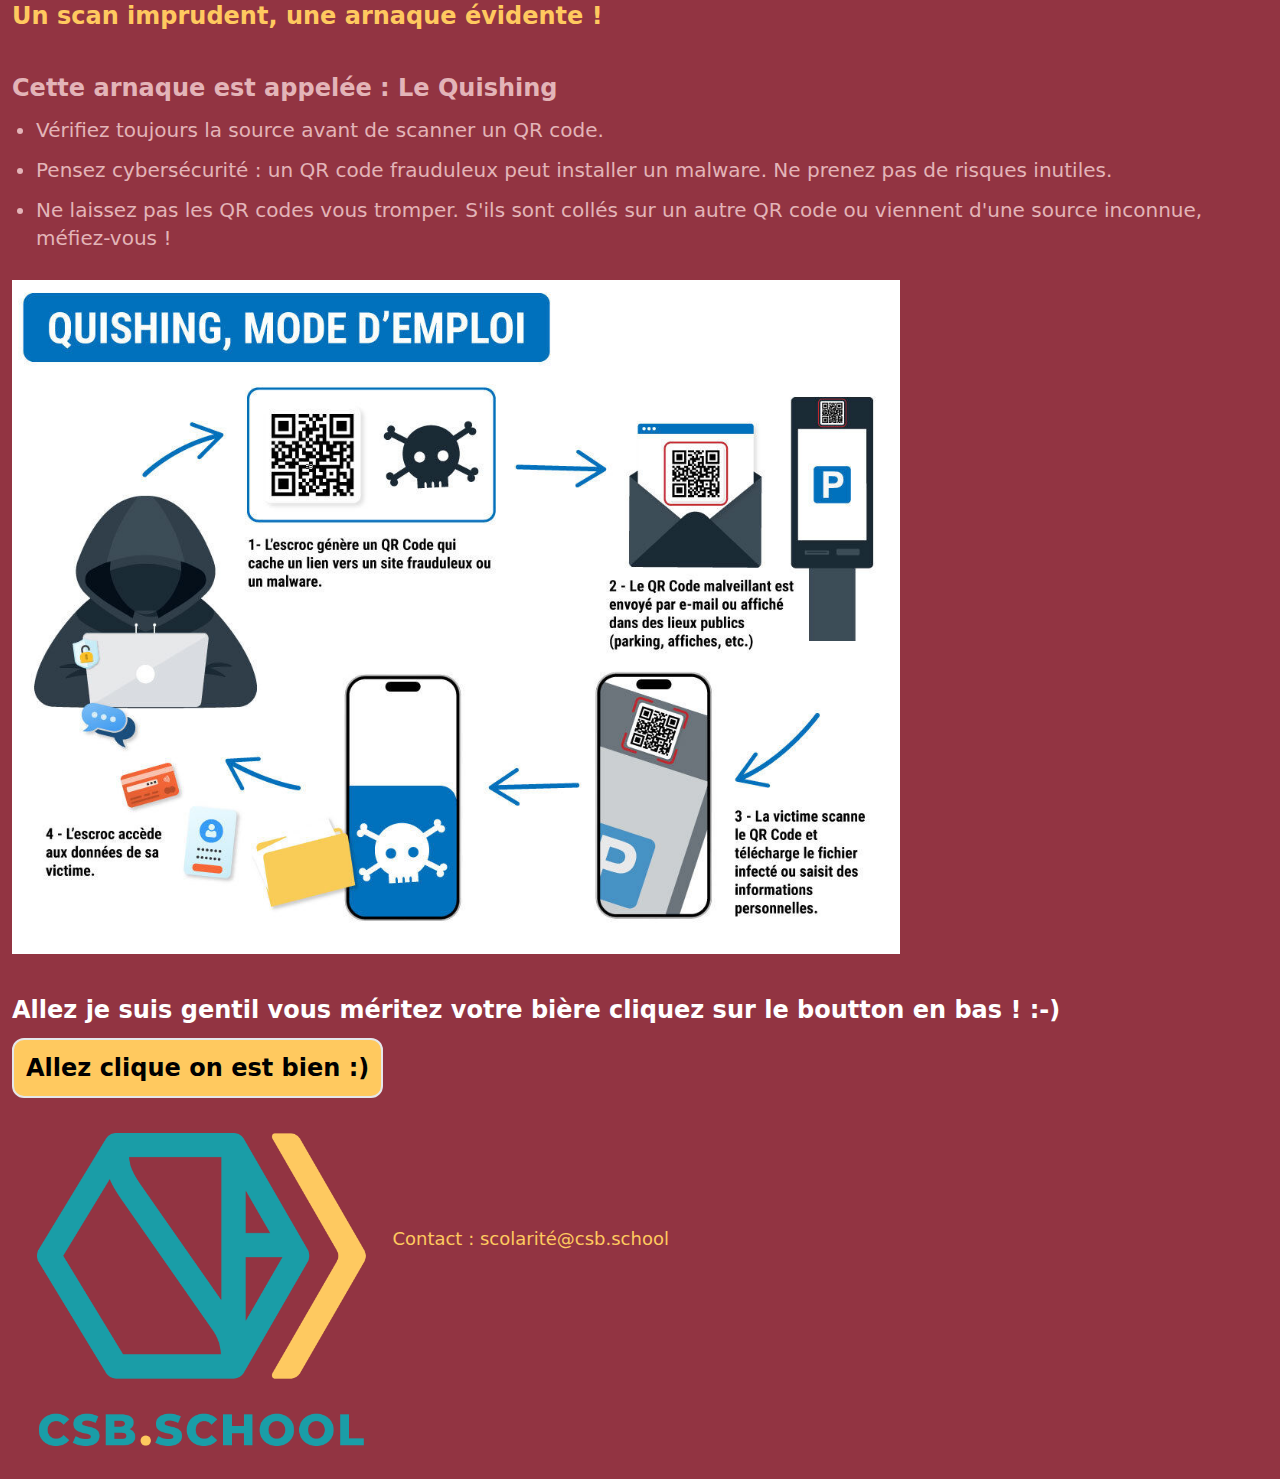
==== commit 7765728b: "lhjkjkhlfgjfhjkdghljksdf" ====
--- a/index.html
+++ b/index.html
@@ -26,7 +26,7 @@
             <li class="mt-3">Ne laissez pas les QR codes vous tromper. S'ils sont collés sur un autre QR code ou viennent d'une source inconnue, méfiez-vous !</li>
         </ul>
 
-        <img src="Quishing.jpg" alt="Quishing" class="mt-7" width="40%" height="40%">
+        <img src="Quishing.jpg" alt="Quishing" class="mt-7" width="70%" height="70%">
     </div>
 
     <div>
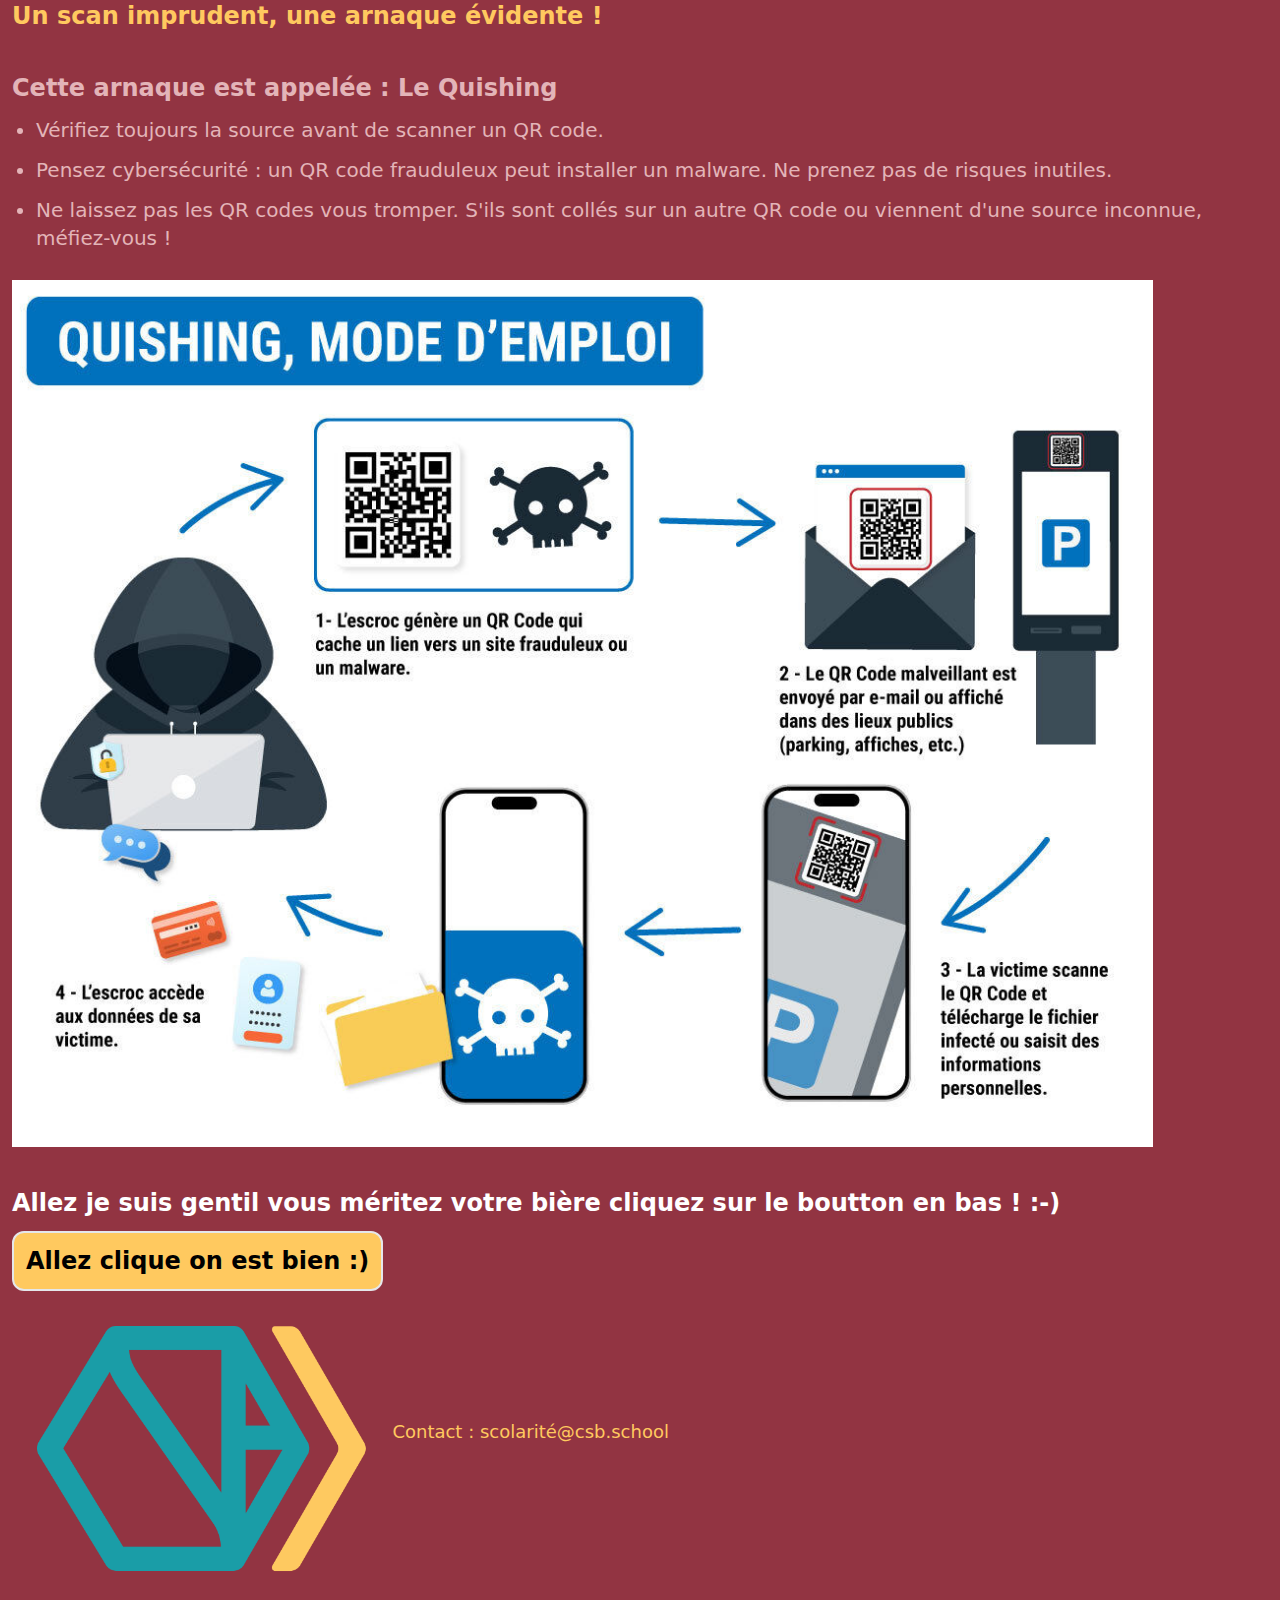
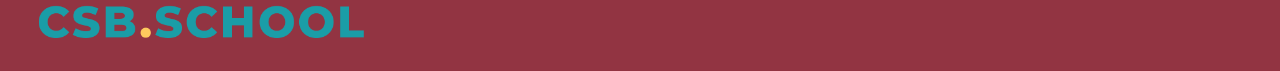
==== commit 9af29408: "fdddddddddddd" ====
--- a/index.html
+++ b/index.html
@@ -26,7 +26,7 @@
             <li class="mt-3">Ne laissez pas les QR codes vous tromper. S'ils sont collés sur un autre QR code ou viennent d'une source inconnue, méfiez-vous !</li>
         </ul>
 
-        <img src="Quishing.jpg" alt="Quishing" class="mt-7" width="70%" height="70%">
+        <img src="Quishing.jpg" alt="Quishing" class="mt-7" width="90%" height="90%">
     </div>
 
     <div>
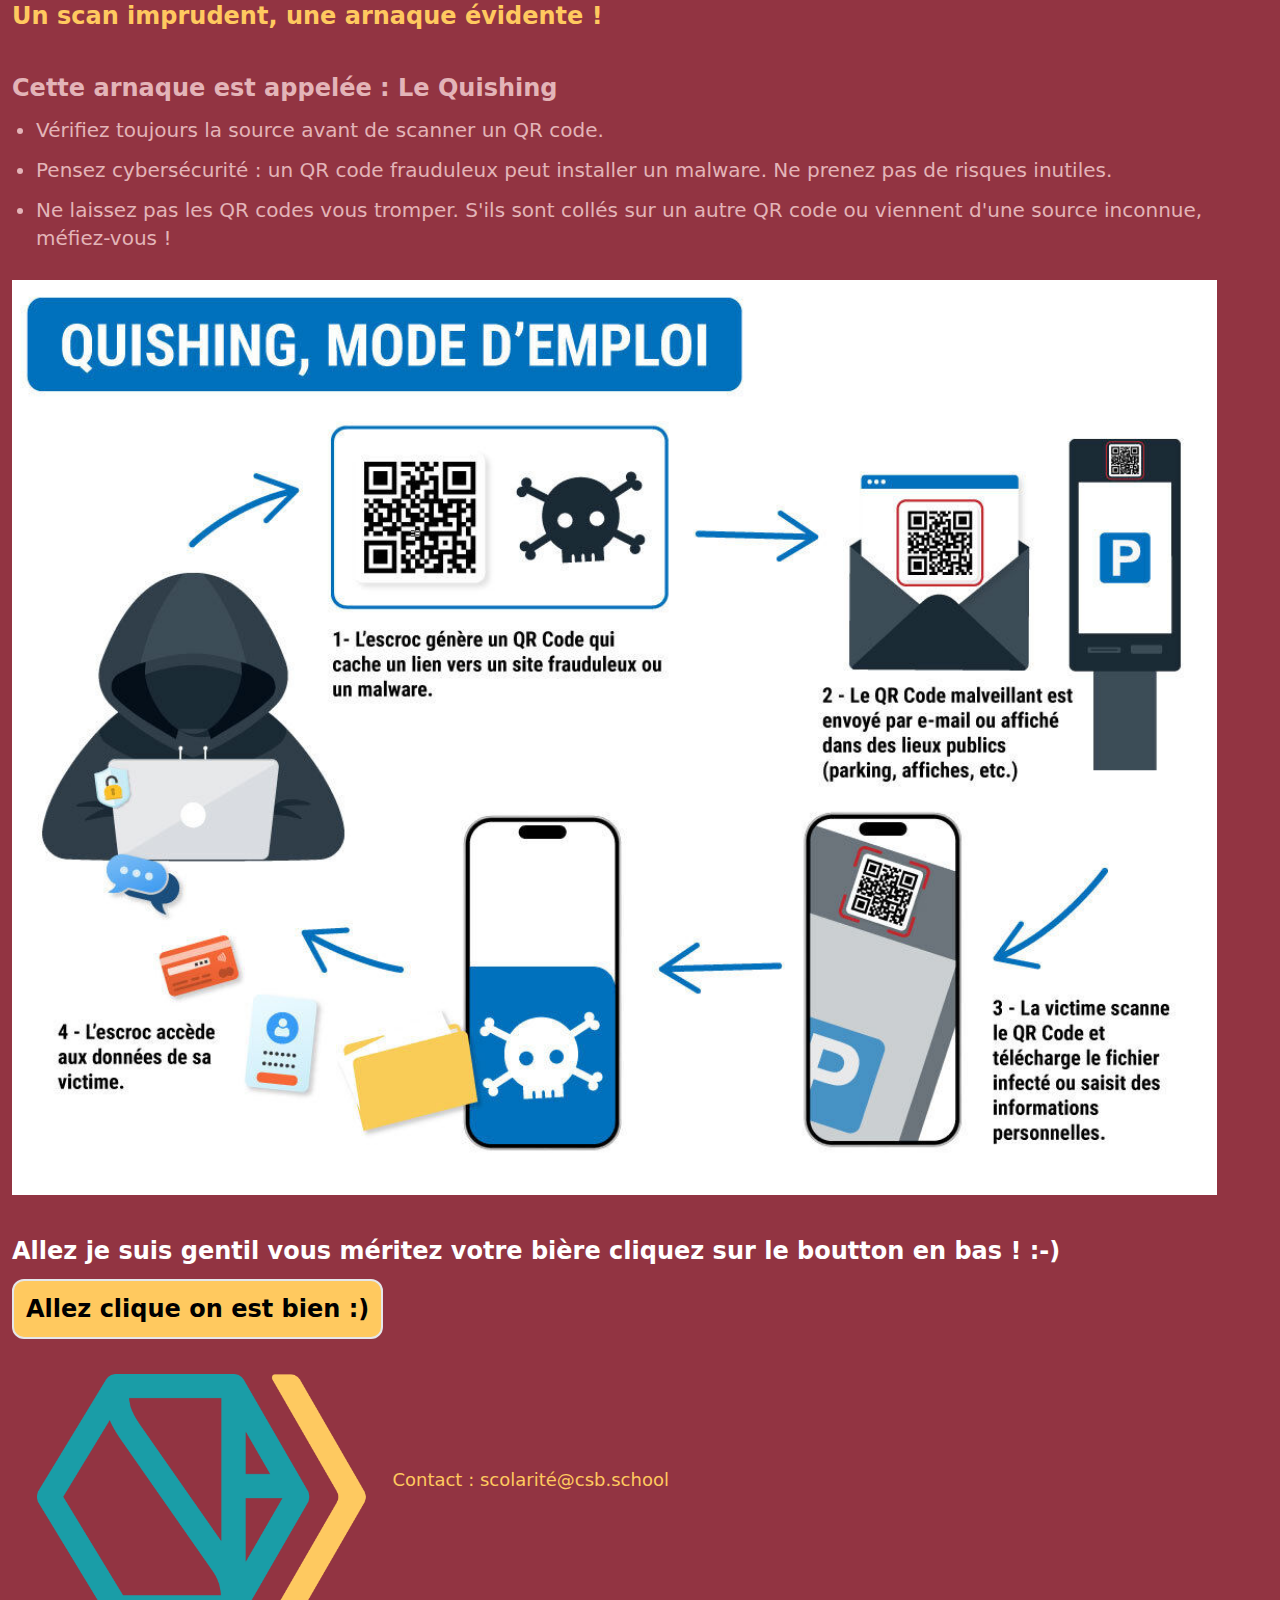
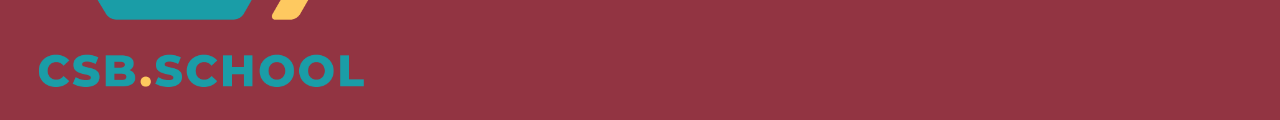
==== commit 5edbc647: "qsdddddd" ====
--- a/index.html
+++ b/index.html
@@ -26,7 +26,7 @@
             <li class="mt-3">Ne laissez pas les QR codes vous tromper. S'ils sont collés sur un autre QR code ou viennent d'une source inconnue, méfiez-vous !</li>
         </ul>
 
-        <img src="Quishing.jpg" alt="Quishing" class="mt-7" width="90%" height="90%">
+        <img src="Quishing.jpg" alt="Quishing" class="mt-7" width="95%" height="95%">
     </div>
 
     <div>
